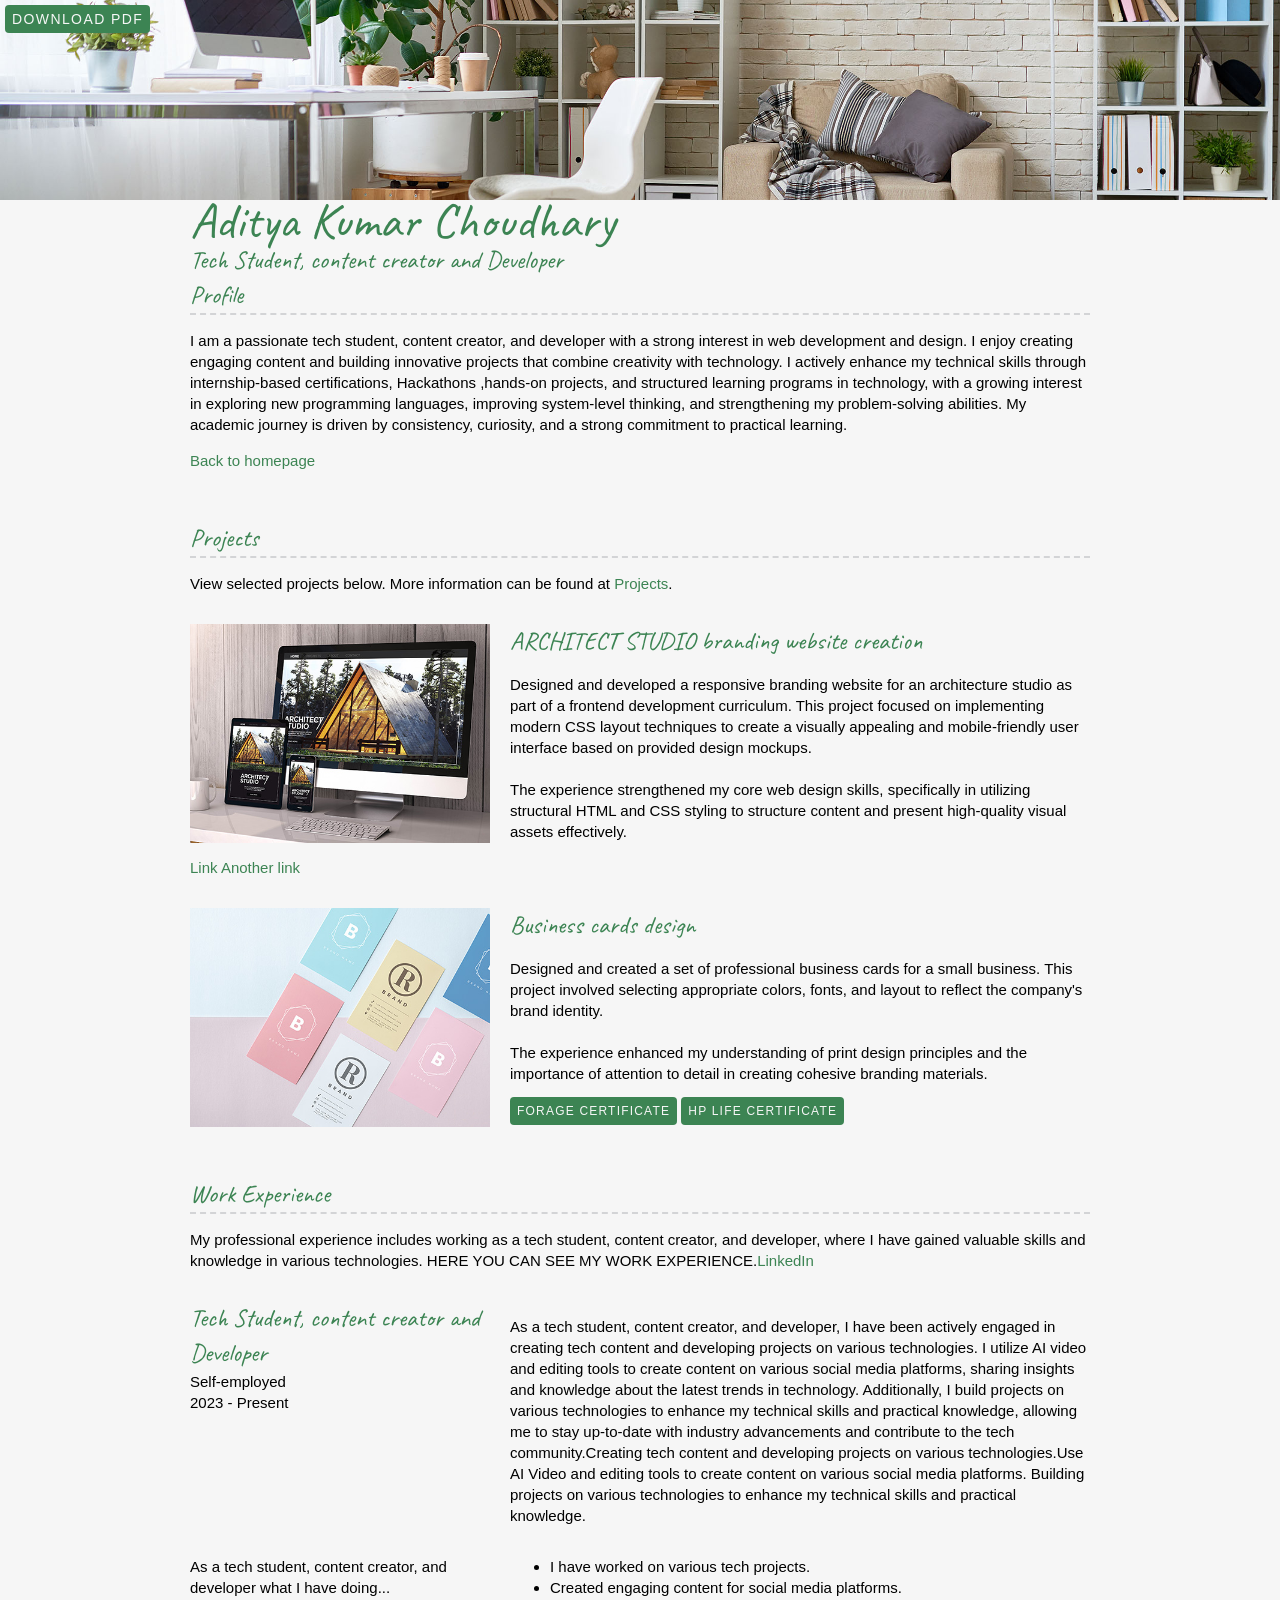
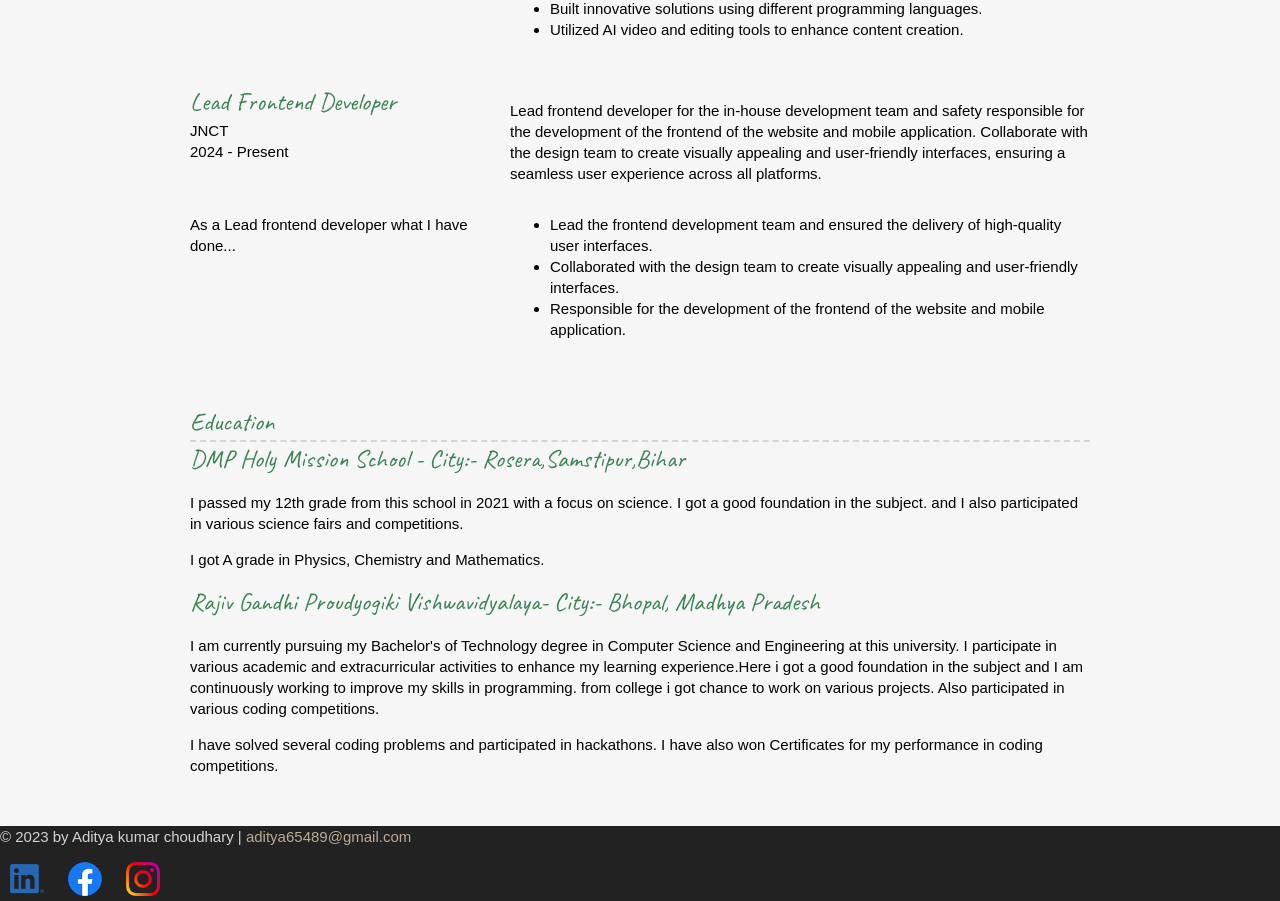
==== resume.html @ 1aec5c96 "Initial commit" ====
<!DOCTYPE html>
<html lang="en">
  <head>
    <meta charset="UTF-8">
    <meta name="viewport" content="width=device-width, initial-scale=1">
    <title>Resume! Aditya Kumar Choudhary | Tech Student, content creator and Developer  </title>
    <link rel="stylesheet" href="css/styles.css">
    <link rel="preconnect" href="https://fonts.googleapis.com">
    <link rel="preconnect" href="https://fonts.gstatic.com" crossorigin>
    <link href="https://fonts.googleapis.com/css2?family=Caveat:wght@400..700&display=swap" rel="stylesheet">
  </head>
  <body class="resume">
    <a class="btn download-link" href="resume-info.pdf">Download PDF</a>
    <!-- //  INTRO  // -->
    <header>
      <div class="content-wrapper">
       <!-- Start content edits below this line. -->
       <h1>Aditya Kumar Choudhary</h1>
       <h2>Tech Student, content creator and Developer</h2>
      </div>
    </header> 
      <!-- End content edits here. -->
   

    <main class="content-wrapper">
      <!-- //  PROFILE  // -->
      <section class="resume-section">
        <!-- Start content edits below this line. -->
        <h2>Profile</h2>
        <p> I am a passionate tech student, content creator, and developer with a strong interest in web development and design. I enjoy creating engaging content and building innovative projects that combine creativity with technology. I actively enhance my technical skills through internship-based certifications, Hackathons ,hands-on projects, and structured learning programs in technology, with a growing interest in exploring new programming languages, improving system-level thinking, and strengthening my problem-solving abilities. My academic journey is driven by consistency, curiosity, and a strong commitment to practical learning.</p>
        <a href="index.html">Back to homepage</a>

        <!-- End content edits here. -->
      </section>

      <!-- //  PROJECTS  // -->
      <section class="resume-section">
        <!-- Start content edits below this line. -->
        <h2>Projects</h2>
        <p>View selected projects below. More information can be found at <a href="" target="_blank">Projects</a>.</p>

        <!-- To add more items, copy this whole <section></section> block-->
         <div class="project-wrapper">
          <section class="project-item">
          <img src="images/project-website-500px.jpg" srcset="images/project-website-1000px.jpg 2x" alt="ARCHITECT STUDIO branding website creation" width="" height="">
          <h3>ARCHITECT STUDIO branding website creation</h3>
          <p>Designed and developed a responsive branding website for an architecture studio as part of a frontend development curriculum. This project focused on implementing modern CSS layout techniques to create a visually appealing and mobile-friendly user interface based on provided design mockups.
          <br><br>
          The experience strengthened my core web design skills, specifically in utilizing structural HTML and CSS styling to structure content and present high-quality visual assets effectively.
          </p>
          <!-- link to project -->
          <a href="#" target="_blank">Link</a>
          <!-- additional links, e.g. newsletter -->
          <a href="#" target="_blank">Another link</a>
          </section>
          <section class="project-item">
          <img src="images/project-biz-cards-500px.jpg" srcset="images/project-biz-cards-1000px.jpg 2x" alt="Business cards design" width="" height="">
          <h3>Business cards design</h3>
          <p>Designed and created a set of professional business cards for a small business. This project involved selecting appropriate colors, fonts, and layout to reflect the company's brand identity.
          <br><br>
          The experience enhanced my understanding of print design principles and the importance of attention to detail in creating cohesive branding materials.
          </p>
          <!-- link to project -->
          <a class="btn" href="chrome-extension://efaidnbmnnnibpcajpcglclefindmkaj/https://www.theforage.com/completion-certificates/ifobHAoMjQs9s6bKS/gMTdCXwDdLYoXZ3wG_ifobHAoMjQs9s6bKS_6953d0d2beda68c473e2a6a4_1772214291239_completion_certificate.pdf" target="_blank">forage certificate</a>
          <!-- additional links, e.g. newsletter -->
          <a class="btn" href="https://www.life-global.org/certificate/a735626c-3361-4dc8-b3e1-877b29d5d978" target="_blank">HP life certificate</a>
          </section>
        </div>
        <!-- End content edits here. -->
      </section>

      <!-- //  WORK EXPERIENCE  // -->
      <section class="resume-section" >
        <!-- Start content edits below this line.  -->
        <h2>Work Experience</h2>
        <p>My professional experience includes working as a tech student, content creator, and developer, where I have gained valuable skills and knowledge in various technologies. HERE YOU CAN SEE MY WORK EXPERIENCE.<a href="https://www.linkedin.com/in/aditya-kumar-choudhary-4ba100256/" target="_blank">LinkedIn</a></p>

        <!-- To add more items, copy this whole <section></section> block -->
        <section class="work-item">
          <div class="work-details">
            <h3>Tech Student, content creator and Developer</h3>
            <p>Self-employed</p>
            <p>2023 - Present</p>
          </div>
          <div class="work-summery">
            <p>As a tech student, content creator, and developer, I have been actively engaged in creating tech content and developing projects on various technologies. I utilize AI video and editing tools to create content on various social media platforms, sharing insights and knowledge about the latest trends in technology. Additionally, I build projects on various technologies to enhance my technical skills and practical knowledge, allowing me to stay up-to-date with industry advancements and contribute to the tech community.Creating tech content and developing projects on various technologies.Use AI Video and editing tools to create content on various social media platforms. Building projects on various technologies to enhance my technical skills and practical knowledge.</p>
          </div>
          <p>As a tech student, content creator, and developer what I have doing...</p>
          <ul>
            <li>I have worked on various tech projects.</li>
            <li>Created engaging content for social media platforms.</li>
            <li>Built innovative solutions using different programming languages.</li>
            <li>Utilized AI video and editing tools to enhance content creation.</li>
          </ul>
        </section>
        <section class="work-item">
          <div class="work-details">
            <h3>Lead Frontend Developer</h3>
            <p>JNCT</p>
            <p>2024 - Present</p>
          </div>
          <div class="work-summery">
            <p>Lead frontend developer for the in-house development team and safety 
              responsible for the development of the frontend of the website and mobile application. Collaborate with the design team to create visually appealing and user-friendly interfaces, ensuring a seamless user experience across all platforms.</p>
            </p>
          </div>
          <p>As a Lead frontend developer what I have done...</p>
          <ul>
            <li>Lead the frontend development team and ensured the delivery of high-quality user interfaces.</li>
            <li>Collaborated with the design team to create visually appealing and user-friendly interfaces.</li>
            <li>Responsible for the development of the frontend of the website and mobile application.</li>
          </ul>
        </section>


        <!-- End content edits here. -->
      </section>

      <!-- //  EDUCATION & CERTIFICATIONS  // -->
      <section class="resume-section">
        <!-- Start content edits below this line.  -->
        <h2>Education</h2>

        <!-- To add more items, copy this whole <section></section> block -->
        <section class="education-item">
          <h3>DMP Holy Mission School - City:- Rosera,Samstipur,Bihar </h3>
          <p>I passed my 12th grade from this school in 2021 with a focus on science. I got a good foundation in the subject. and I also participated in various science fairs and competitions.</p>
          <p>I got A grade in Physics, Chemistry and Mathematics.</p>
        </section>
        <section class="education-item">
          <h3>Rajiv Gandhi Proudyogiki Vishwavidyalaya- City:- Bhopal, Madhya Pradesh    </h3>
          <p>I am currently pursuing my Bachelor's of Technology degree in Computer Science and Engineering at this university. I participate in various academic and extracurricular activities to enhance my learning experience.Here i got a good foundation in the subject and I am continuously working to improve my skills in programming. from college i got chance to work on various projects. Also participated in various coding competitions.</p>
          <p>I have solved several coding problems and participated in hackathons. I have also won Certificates for my performance in coding competitions. </p>
        </section>

        <!-- End content edits here. -->
      </section>
    </main>

    <!-- //  FOOTER INFO, SOCIAL MEDIA  // -->
    <footer>
      <!-- Start content edits below this line. -->
      <p>© 2023 by Aditya kumar choudhary | <a href="mailto:aditya65489@gmail.com">aditya65489@gmail.com</a></p>

      <!-- Add or remove any networks. -->
      <ul class ="socials">
        <li>
          <a href="https://www.linkedin.com/in/aditya-kumar-choudhary-4ba100256/" target="_blank"><img src="images/icon-logo-linkedin.png" alt=" My LinkedIn"></a>
        </li>
        <li>
          <a href="https://www.facebook.com/aditya.razz.9803/" target="_blank"><img src="images/icon-logo-facebook.png" alt=" My Facebook"></a>
        </li>
        <li>
          <a href="https://www.instagram.com/_adityachoudhary._/" target="_blank"><img src="images/icon-logo-instagram.png" alt=" My Instagram"></a>
        </li>
      </ul>
      
      <!-- End content edits here. -->
    </footer>
  </body>
</html>
---- css/styles.css ----
/*
COLOR PALETTE

Dark green    #3c8453
Sandy beige   #bcaa96
Dark gray     #222222
Light gray    #d3d4d6
Off-white     #f6f6f6
Pale green    #98fb98
*/

/*GOLOBAL STYLES
--------------------------------*/
/* 
  https://www.paulirish.com/2012/box-sizing-border-box-ftw/
*/
html {
  box-sizing: border-box;
  font-size: 62.5%;/*set to deffault to 10px*/
}
*, *:before, *:after {
    box-sizing: inherit;
}
html, body {
    height: 100%;
}

body{
    background: #f6f6f6;
    margin: 0;
    font-family: 'Open Sans', sans-serif;
    font-size: 1.5rem;
    line-height: 1.4;
}
h1, h2, h3 {
    font-family: 'Caveat', cursive;
    color: #3c8453;
    margin: 0;
    font-weight: 400;
}
h1 {
    font-size: 7rem;
    line-height: 0.85;
}
h2 {
    font-size: 3.6rem;
}
h3 {
    font-size: 2.5rem;
}

/* LINKS
--------------------------------*/
a{
    color: #3c8453;
    text-decoration: none;
}
a:hover {
    color: #bcaa96;
}
footer a {
    color: #bcaa96;
}
footer a:hover {
    color: #3c8453;
}
.btn{
    background: #3c8453;
    color: #f6f6f6;
    text-transform: uppercase;
    text-decoration: none;
    font-size: 1.2rem;
    padding: 7px;
    letter-spacing: .1em;
    line-height: 1;
    border-radius: 4px;
}

.content-wrapper {
    margin: 0 auto;
    max-width: 900px;
}

/*HOME
--------------------------------*/
.home {
    background: url(../images/bg-home-office-studio.jpg) no-repeat;
    background-size: cover;
    display: flex;
    flex-direction: column;
}
.home .content-wrapper {
    flex: 1 0 auto;
}
.content-bg {
    background: rgb(255 255 255 / 0.9);
    padding: 20px;
}
@media screen and (max-width: 500px) {
    .home .content-wrapper {
    padding: 10px;
    }
    .content-bg{
        padding: 20px;
        background: #f6f6f6;
    }
}
/*RESUME
--------------------------------*/
.resume header::before {
    background:url(../images/bg-home-office-studio.jpg) center no-repeat;
    background-size: cover;
    content: "";
    display: block;
    height: 375px;
}
.resume-section {
    margin-bottom: 50px;
}
.resume-section h2 {
    border-bottom: 2px  dashed #d3d4d6;
}
.download-link {
    position: fixed;
    top: 5px;
    left: 5px;
    font-size: 1.4rem;
}
@media screen and (max-width: 1200px) {
    .download-link {
        position: absolute;
    }
    
}
@media screen and (min-width: 500px) {
    .resume header::before {
        height: 200px;
    }
    h1{
        font-size: 5rem;
    }
    h2{
        font-size: 2.5rem;
    }
    
}
/*PROFILE
--------------------------------*/

/*PROJECTS
--------------------------------*/
.project-item {
    margin: 30px 0;
}
.project-item img {
    width: 300px;
}
@media screen and (min-width:860px) {
    .project-item {
        display: flow-root;
    }
    .project-item img {
        float: left;
        margin-right: 20px;
    }
}
@media screen and (min-width: 650px) and (max-width:860px) {
    .project-wrapper {
        display: grid;
        grid-template-columns: repeat(2, 1fr);
        gap: 20px;
    }
    .project-item img{
        width: 100%;

    }
}
@media screen and (max-width: 500px) {
    .project-item img {
        width: 100%;
        margin-bottom: 10px;
    }
}

/*WORK EXPERIENCE
--------------------------------*/
.work-item {
    margin: 30px 0;
}
.work-details p {
    margin: 0;
}

@media screen and (min-width: 860px) {
    .work-item {
        display: grid;
        grid-template-columns: 300px 1fr;
        column-gap: 20px;
    }
    .work-summary p:first-child{
    margin-top: 0;
    }
}

/*EDUCATION
--------------------------------*/

/*FOOTER
--------------------------------*/
footer {
    background: #222222;
    color: #d3d4d6;
}
.socials{
    list-style-type: none;
    padding: 0;

}
.socials li {
    display: inline-block;
    margin-right: 10px;
    margin-left: 10px;
}
.socials img {
    width: 34px;
}
.socials img:hover {
    opacity: 0.5;
}
@media screen and (max-width: 860px) {
    footer {
        
        display: flex;
        justify-content: space-between;
        padding: 0 20px;
    }
}
@media screen and (max-width: 859px) {
    footer {
        text-align: center;
        padding: 10px;
    }
}
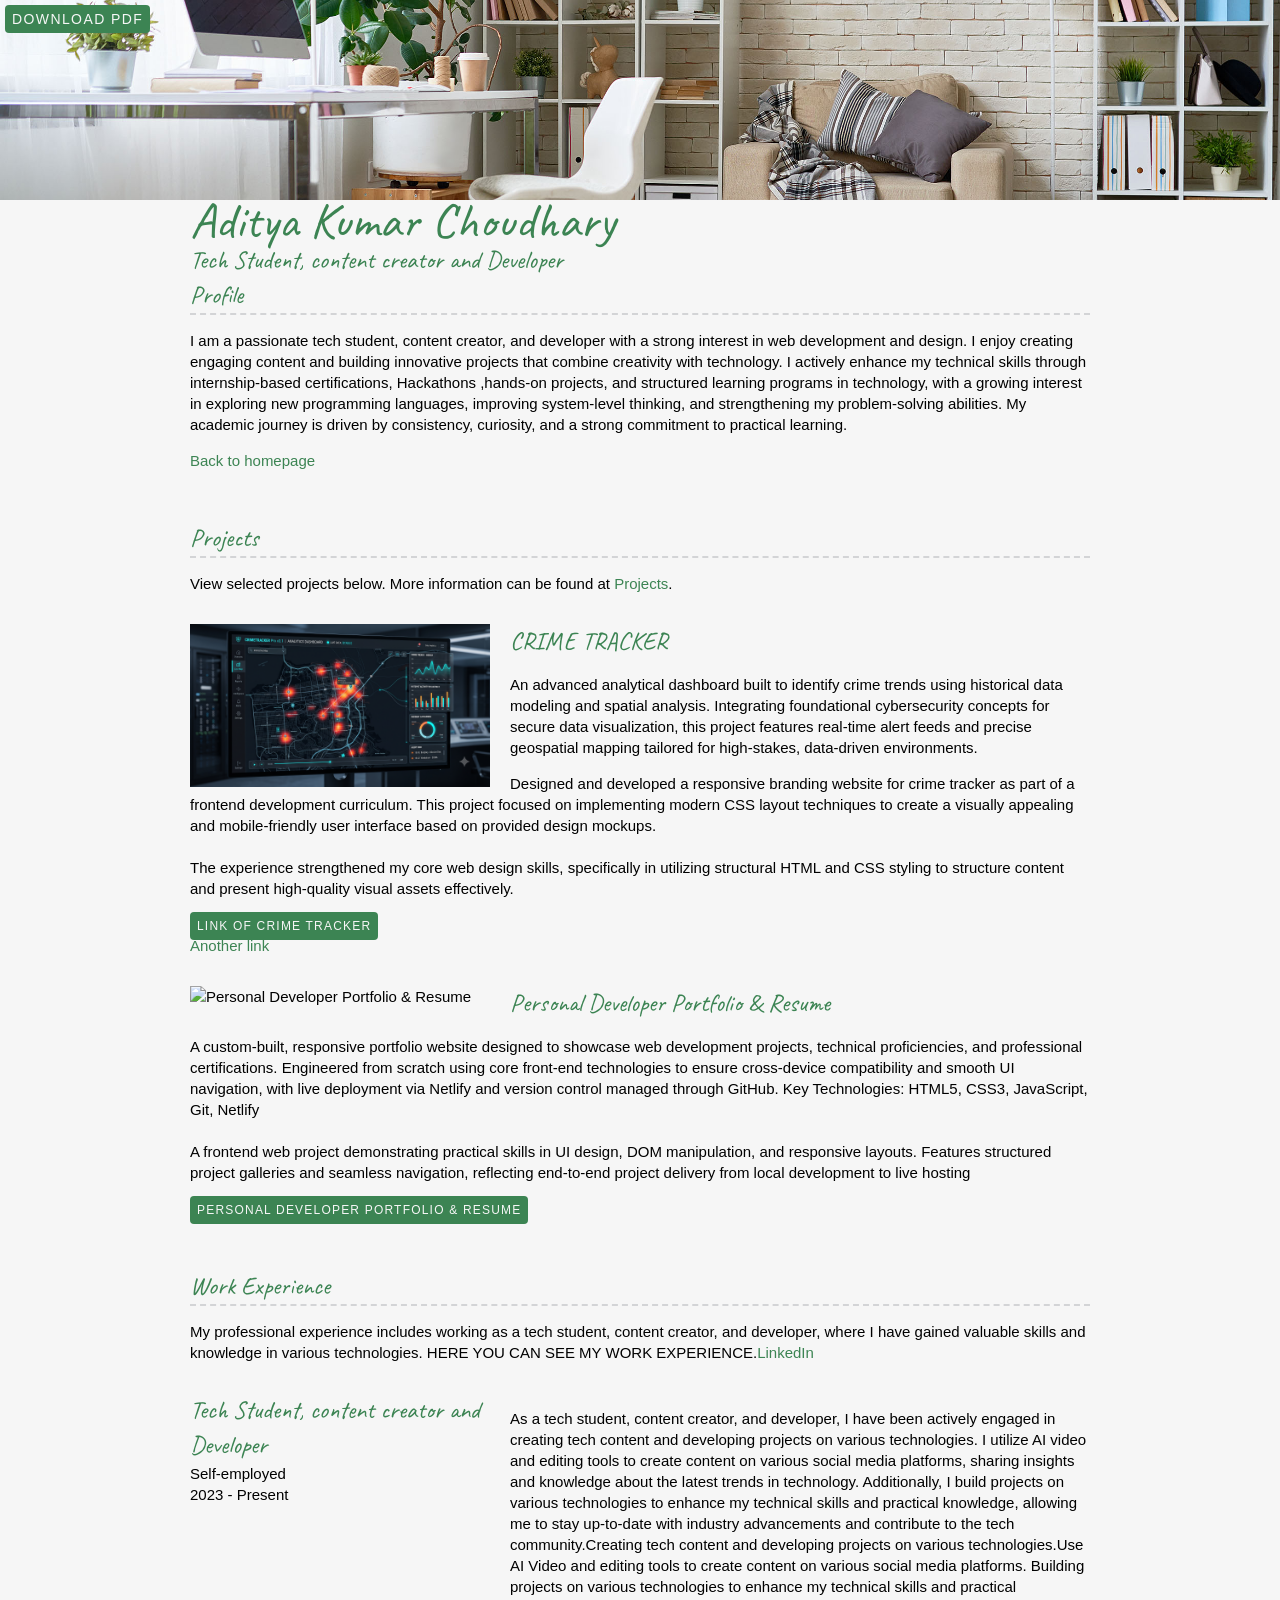
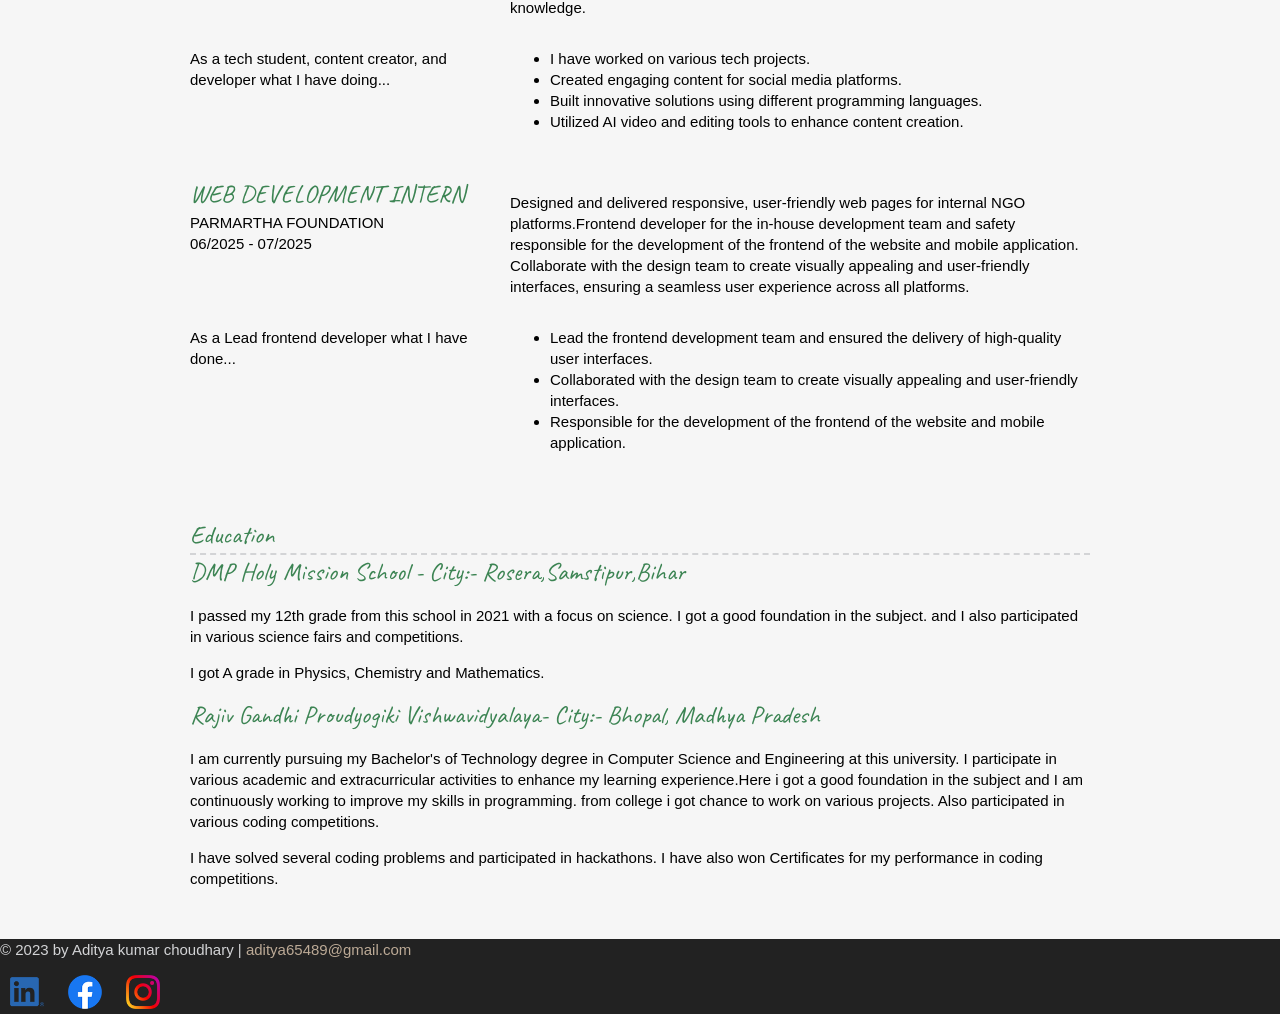
==== commit 99f39a00: "update" ====
--- a/resume.html
+++ b/resume.html
@@ -10,7 +10,7 @@
     <link href="https://fonts.googleapis.com/css2?family=Caveat:wght@400..700&display=swap" rel="stylesheet">
   </head>
   <body class="resume">
-    <a class="btn download-link" href="resume-info.pdf">Download PDF</a>
+    <a class="btn download-link" href="Aditya_Choudhary_Resume_Final.pdf">Download PDF</a>
     <!-- //  INTRO  // -->
     <header>
       <div class="content-wrapper">
@@ -42,28 +42,31 @@
         <!-- To add more items, copy this whole <section></section> block-->
          <div class="project-wrapper">
           <section class="project-item">
-          <img src="images/project-website-500px.jpg" srcset="images/project-website-1000px.jpg 2x" alt="ARCHITECT STUDIO branding website creation" width="" height="">
-          <h3>ARCHITECT STUDIO branding website creation</h3>
-          <p>Designed and developed a responsive branding website for an architecture studio as part of a frontend development curriculum. This project focused on implementing modern CSS layout techniques to create a visually appealing and mobile-friendly user interface based on provided design mockups.
+          <img src="crime_analysis.png
+          " srcset="images/crime_analysis.png" alt="" width="" height="">
+          <h3>CRIME TRACKER</h3>
+          <p>An advanced analytical dashboard built to identify crime trends using historical data modeling and spatial analysis. Integrating foundational cybersecurity concepts for secure data visualization, this project features real-time alert feeds and precise geospatial mapping tailored for high-stakes, data-driven environments.</p>
+          <p>Designed and developed a responsive branding website for crime tracker as part of a frontend development curriculum. This project focused on implementing modern CSS layout techniques to create a visually appealing and mobile-friendly user interface based on provided design mockups.
           <br><br>
           The experience strengthened my core web design skills, specifically in utilizing structural HTML and CSS styling to structure content and present high-quality visual assets effectively.
           </p>
           <!-- link to project -->
-          <a href="#" target="_blank">Link</a>
+          <a  class="btn" href="//crimepredictionweb.netlify.app/" target="_blank">Link of CRIME TRACKER</a><br>
           <!-- additional links, e.g. newsletter -->
           <a href="#" target="_blank">Another link</a>
           </section>
           <section class="project-item">
-          <img src="images/project-biz-cards-500px.jpg" srcset="images/project-biz-cards-1000px.jpg 2x" alt="Business cards design" width="" height="">
-          <h3>Business cards design</h3>
-          <p>Designed and created a set of professional business cards for a small business. This project involved selecting appropriate colors, fonts, and layout to reflect the company's brand identity.
+          <img src="images/portfolio_img1.png" srcset="images/portfolio_img.png 2x" alt="Personal Developer Portfolio & Resume" width="" height="">
+          <h3>Personal Developer Portfolio & Resume</h3>
+          <p>A custom-built, responsive portfolio website designed to showcase web development projects, technical proficiencies, and professional certifications. Engineered from scratch using core front-end technologies to ensure cross-device compatibility and smooth UI navigation, with live deployment via Netlify and version control managed through GitHub.
+            Key Technologies: HTML5, CSS3, JavaScript, Git, Netlify
           <br><br>
-          The experience enhanced my understanding of print design principles and the importance of attention to detail in creating cohesive branding materials.
+          A frontend web project demonstrating practical skills in UI design, DOM manipulation, and responsive layouts. Features structured project galleries and seamless navigation, reflecting end-to-end project delivery from local development to live hosting
           </p>
           <!-- link to project -->
-          <a class="btn" href="chrome-extension://efaidnbmnnnibpcajpcglclefindmkaj/https://www.theforage.com/completion-certificates/ifobHAoMjQs9s6bKS/gMTdCXwDdLYoXZ3wG_ifobHAoMjQs9s6bKS_6953d0d2beda68c473e2a6a4_1772214291239_completion_certificate.pdf" target="_blank">forage certificate</a>
+          <a class="btn" href="https://portfolio-website-0987.netlify.app/" target="_blank">Personal Developer Portfolio & Resume</a>
           <!-- additional links, e.g. newsletter -->
-          <a class="btn" href="https://www.life-global.org/certificate/a735626c-3361-4dc8-b3e1-877b29d5d978" target="_blank">HP life certificate</a>
+          
           </section>
         </div>
         <!-- End content edits here. -->
@@ -95,12 +98,12 @@
         </section>
         <section class="work-item">
           <div class="work-details">
-            <h3>Lead Frontend Developer</h3>
-            <p>JNCT</p>
-            <p>2024 - Present</p>
+            <h3>WEB DEVELOPMENT INTERN</h3>
+            <p>PARMARTHA FOUNDATION</p>
+            <p>06/2025 - 07/2025</p>
           </div>
           <div class="work-summery">
-            <p>Lead frontend developer for the in-house development team and safety 
+            <p>Designed and delivered responsive, user-friendly web pages for internal NGO platforms.Frontend developer for the in-house development team and safety 
               responsible for the development of the frontend of the website and mobile application. Collaborate with the design team to create visually appealing and user-friendly interfaces, ensuring a seamless user experience across all platforms.</p>
             </p>
           </div>
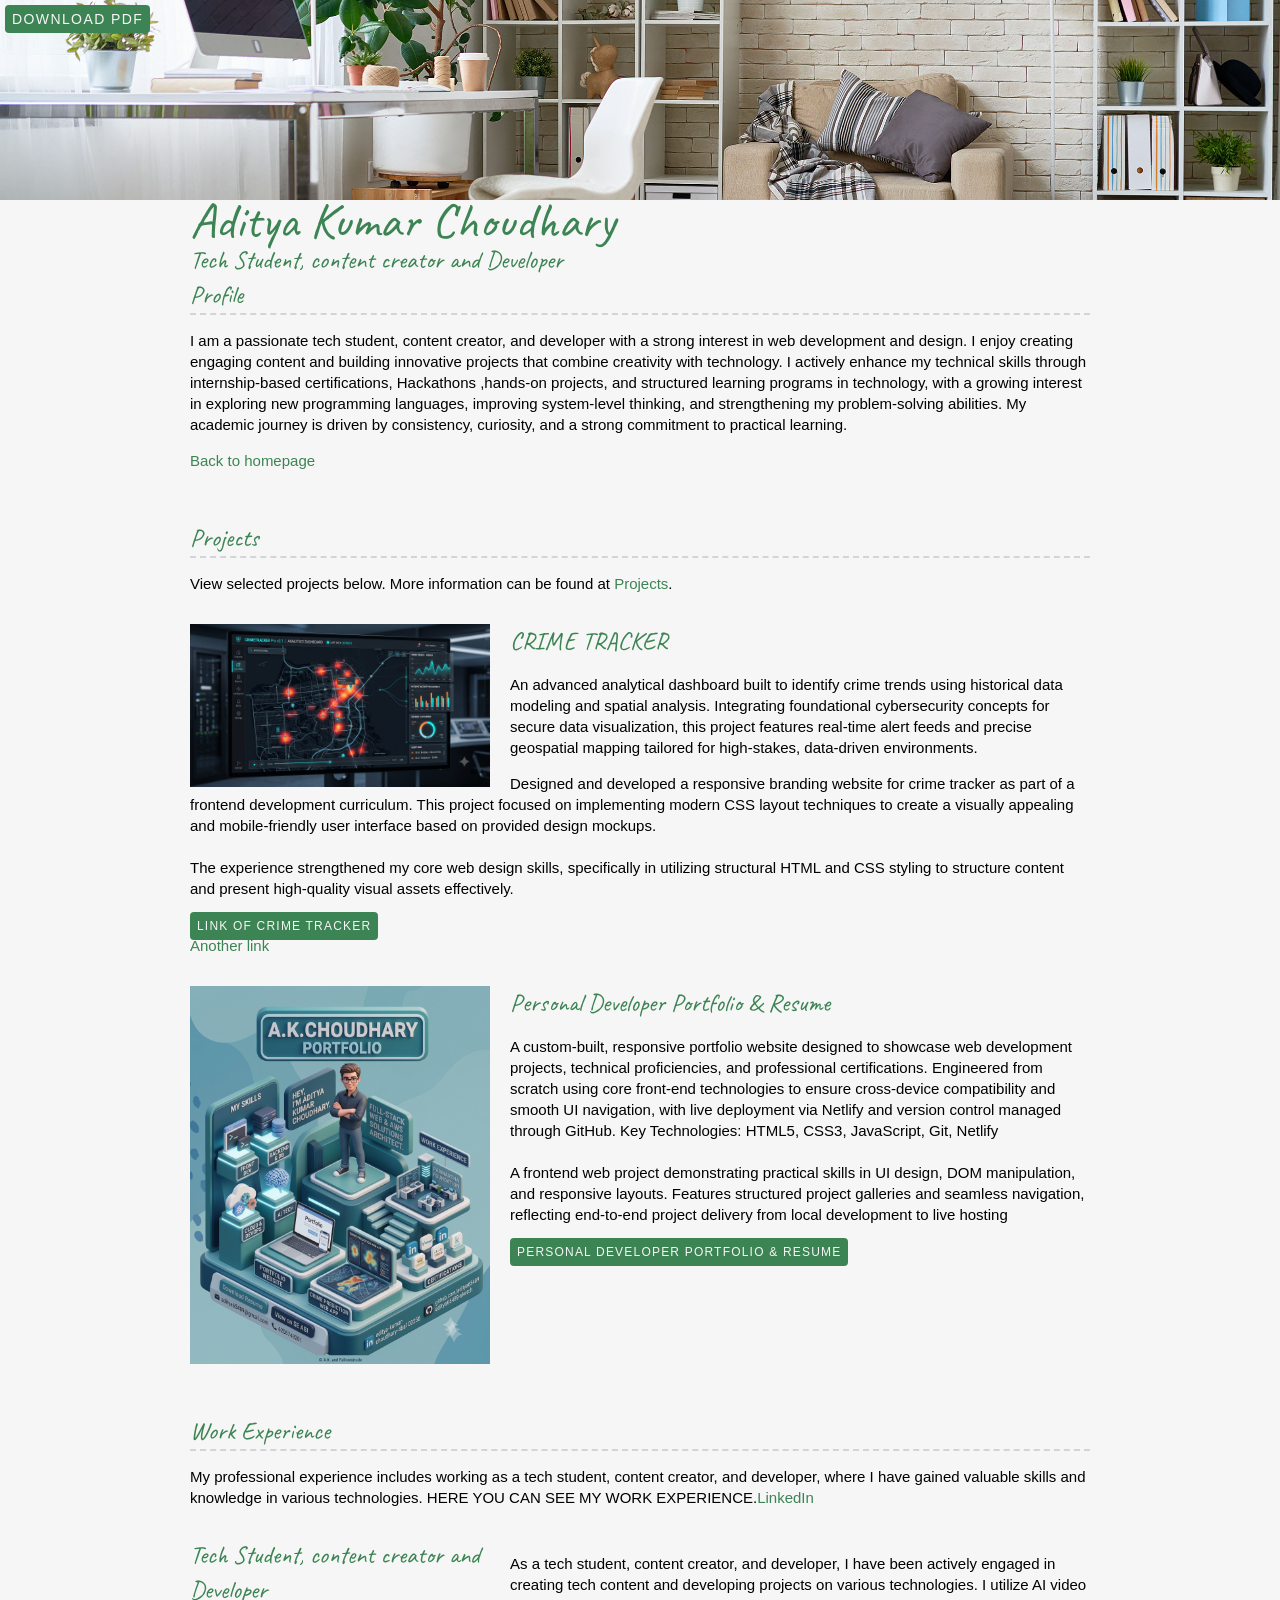
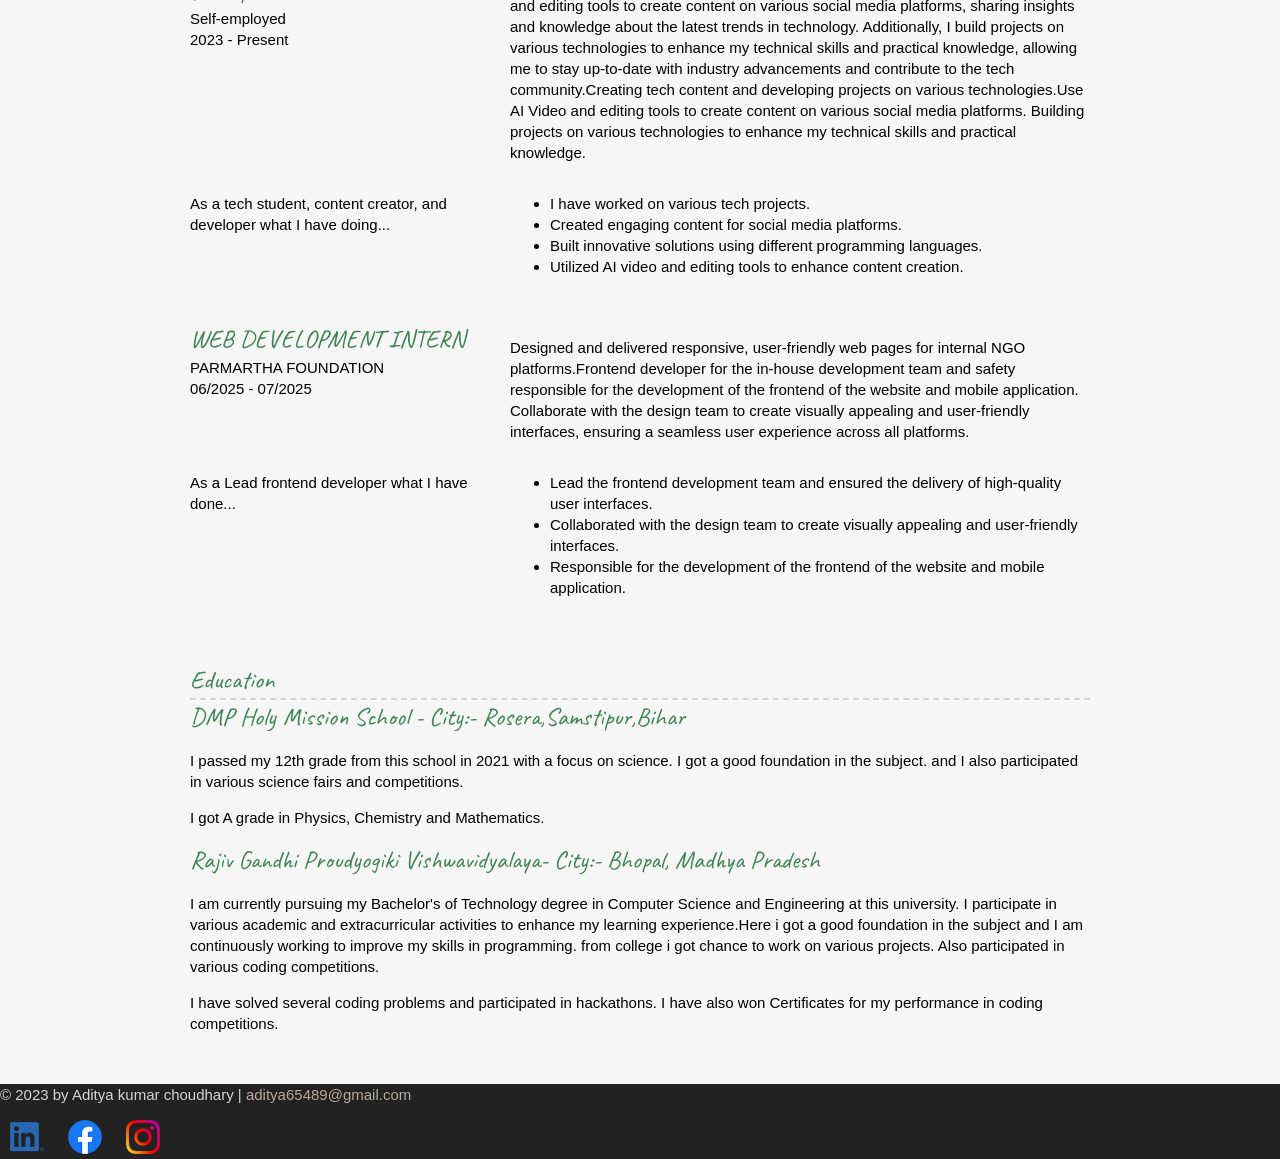
==== commit 649b4a4a: "update" ====
--- a/resume.html
+++ b/resume.html
@@ -56,7 +56,7 @@
           <a href="#" target="_blank">Another link</a>
           </section>
           <section class="project-item">
-          <img src="images/portfolio_img1.png" srcset="images/portfolio_img.png 2x" alt="Personal Developer Portfolio & Resume" width="" height="">
+          <img src="images/portfolio_img.png" srcset="images/portfolio_img1.png 2x" alt="Personal Developer Portfolio & Resume" width="" height="">
           <h3>Personal Developer Portfolio & Resume</h3>
           <p>A custom-built, responsive portfolio website designed to showcase web development projects, technical proficiencies, and professional certifications. Engineered from scratch using core front-end technologies to ensure cross-device compatibility and smooth UI navigation, with live deployment via Netlify and version control managed through GitHub.
             Key Technologies: HTML5, CSS3, JavaScript, Git, Netlify
